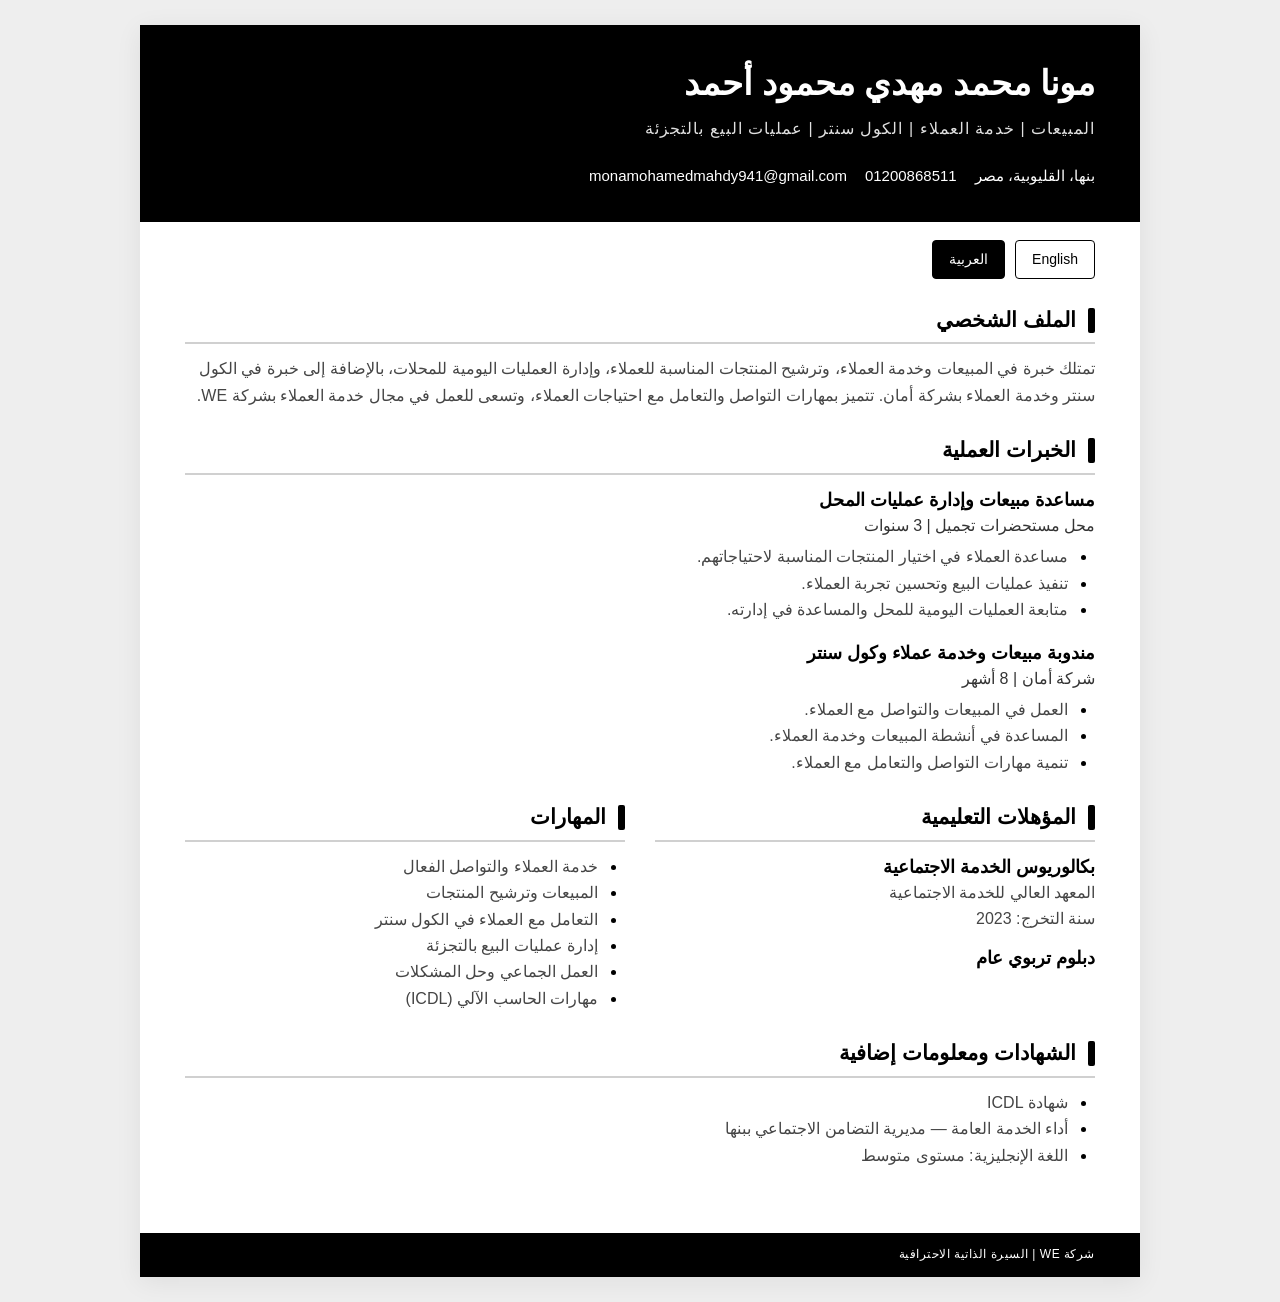
==== ar.html @ 0868259b "Create ar.html" ====
<!DOCTYPE html>
<html lang="ar" dir="rtl">
<head>
    <meta charset="UTF-8">
    <meta name="viewport" content="width=device-width, initial-scale=1.0">
    <meta name="description" content="السيرة الذاتية لمونا محمد مهدي محمود أحمد">
    <title>مونا محمد | السيرة الذاتية</title>
    <link rel="stylesheet" href="style.css">
</head>
<body>

<div class="cv">

    <header class="header">
        <h1>مونا محمد مهدي محمود أحمد</h1>
        <p class="job-title">
            المبيعات | خدمة العملاء | الكول سنتر | عمليات البيع بالتجزئة
        </p>

        <div class="contact">
            <span>بنها، القليوبية، مصر</span>
            <a href="tel:+201200868511" dir="ltr">01200868511</a>
            <a href="mailto:monamohamedmahdy941@gmail.com" dir="ltr">
                monamohamedmahdy941@gmail.com
            </a>
        </div>
    </header>

    <nav class="language-switch">
        <a href="index.html" lang="en">English</a>
        <a href="ar.html" class="active">العربية</a>
    </nav>

    <main class="content">

        <section class="section">
            <h2>الملف الشخصي</h2>
            <p class="profile">
                تمتلك خبرة في المبيعات وخدمة العملاء، وترشيح المنتجات
                المناسبة للعملاء، وإدارة العمليات اليومية للمحلات،
                بالإضافة إلى خبرة في الكول سنتر وخدمة العملاء بشركة أمان.
                تتميز بمهارات التواصل والتعامل مع احتياجات العملاء،
                وتسعى للعمل في مجال خدمة العملاء بشركة WE.
            </p>
        </section>

        <section class="section">
            <h2>الخبرات العملية</h2>

            <div class="experience">
                <h3>مساعدة مبيعات وإدارة عمليات المحل</h3>
                <p class="meta">محل مستحضرات تجميل | 3 سنوات</p>
                <ul>
                    <li>مساعدة العملاء في اختيار المنتجات المناسبة لاحتياجاتهم.</li>
                    <li>تنفيذ عمليات البيع وتحسين تجربة العملاء.</li>
                    <li>متابعة العمليات اليومية للمحل والمساعدة في إدارته.</li>
                </ul>
            </div>

            <div class="experience">
                <h3>مندوبة مبيعات وخدمة عملاء وكول سنتر</h3>
                <p class="meta">شركة أمان | 8 أشهر</p>
                <ul>
                    <li>العمل في المبيعات والتواصل مع العملاء.</li>
                    <li>المساعدة في أنشطة المبيعات وخدمة العملاء.</li>
                    <li>تنمية مهارات التواصل والتعامل مع العملاء.</li>
                </ul>
            </div>
        </section>

        <div class="columns">

            <section class="section education">
                <h2>المؤهلات التعليمية</h2>

                <div class="education-item">
                    <h3>بكالوريوس الخدمة الاجتماعية</h3>
                    <p class="details">المعهد العالي للخدمة الاجتماعية</p>
                    <p class="details">سنة التخرج: 2023</p>
                </div>

                <div class="education-item">
                    <h3>دبلوم تربوي عام</h3>
                </div>
            </section>

            <section class="section">
                <h2>المهارات</h2>
                <ul class="skills-list">
                    <li>خدمة العملاء والتواصل الفعال</li>
                    <li>المبيعات وترشيح المنتجات</li>
                    <li>التعامل مع العملاء في الكول سنتر</li>
                    <li>إدارة عمليات البيع بالتجزئة</li>
                    <li>العمل الجماعي وحل المشكلات</li>
                    <li>مهارات الحاسب الآلي (ICDL)</li>
                </ul>
            </section>

        </div>

        <section class="section">
            <h2>الشهادات ومعلومات إضافية</h2>
            <ul>
                <li>شهادة ICDL</li>
                <li>أداء الخدمة العامة — مديرية التضامن الاجتماعي ببنها</li>
                <li>اللغة الإنجليزية: مستوى متوسط</li>
            </ul>
        </section>

    </main>

    <footer class="footer">
        شركة WE | السيرة الذاتية الاحترافية
    </footer>

</div>

</body>
</html>
---- style.css ----
* {
    box-sizing: border-box;
    margin: 0;
    padding: 0;
}

:root {
    --navy: #000000;
    --purple: #000000;
    --text: #171717;
    --muted: #454545;
    --background: #ffffff;
    --line: #d0d0d0;
}

body {
    font-family: Arial, Tahoma, sans-serif;
    background: #eeeeee;
    color: var(--text);
    line-height: 1.65;
}

a {
    color: inherit;
    text-decoration: none;
}

a:hover {
    text-decoration: underline;
}

.cv {
    max-width: 1000px;
    margin: 25px auto;
    background: var(--background);
    min-height: 1200px;
    display: flex;
    flex-direction: column;
    box-shadow: 0 5px 25px #00000012;
}

.header {
    background: #000000;
    color: #ffffff;
    padding: 35px 45px 28px;
    border-bottom: 5px solid #000000;
}

.header h1 {
    font-size: clamp(22px, 3vw, 34px);
    line-height: 1.4;
    overflow-wrap: anywhere;
}

.job-title {
    color: #e0e0e0;
    margin-top: 8px;
    font-size: 16px;
    letter-spacing: 1px;
}

.contact {
    margin-top: 22px;
    display: flex;
    flex-wrap: wrap;
    gap: 5px 18px;
    font-size: 15px;
    color: #ffffff;
}

.contact a {
    overflow-wrap: anywhere;
}

.language-switch {
    display: flex;
    gap: 10px;
    padding: 18px 45px 0;
    flex-wrap: wrap;
}

.language-switch a {
    background: #ffffff;
    color: #000000;
    border: 1px solid #000000;
    padding: 7px 16px;
    border-radius: 4px;
    font-size: 14px;
}

.language-switch a.active,
.language-switch a:hover {
    background: #000000;
    color: #ffffff;
}

.content {
    padding: 24px 45px 40px;
    flex: 1;
}

.section {
    margin-bottom: 24px;
}

.section h2 {
    color: #000000;
    font-size: 21px;
    border-bottom: 2px solid #d0d0d0;
    padding-bottom: 5px;
    margin-bottom: 12px;
    display: flex;
    align-items: center;
    gap: 12px;
}

.section h2::before {
    content: "";
    display: block;
    width: 7px;
    height: 25px;
    border-radius: 2px;
    background: #000000;
    flex-shrink: 0;
}

.profile,
.details {
    color: #454545;
}

.experience {
    margin-bottom: 16px;
}

.experience h3,
.education h3 {
    color: #000000;
    font-size: 18px;
    line-height: 1.45;
}

.meta {
    color: #333333;
    margin-bottom: 5px;
}

ul {
    padding-inline-start: 25px;
    color: #454545;
}

li {
    padding-inline-start: 2px;
}

li::marker {
    color: #000000;
}

.columns {
    display: grid;
    grid-template-columns: 1fr 1fr;
    gap: 30px;
}

.education-item {
    margin-bottom: 12px;
}

.skills-list {
    list-style-type: disc;
}

.footer {
    background: #000000;
    color: #ffffff;
    padding: 12px 45px;
    font-size: 12px;
    letter-spacing: 0.5px;
    margin-top: auto;
}

[dir="rtl"] {
    text-align: right;
}

[dir="rtl"] .contact {
    direction: rtl;
}

@media (max-width: 600px) {
    .cv {
        margin: 0;
        min-height: 100vh;
    }

    .header {
        padding: 26px 20px 22px;
    }

    .header h1 {
        font-size: 23px;
    }

    .job-title {
        font-size: 13px;
        letter-spacing: 0;
    }

    .contact {
        font-size: 13px;
        flex-direction: column;
        gap: 5px;
    }

    .language-switch {
        padding: 16px 20px 0;
    }

    .content {
        padding: 22px 20px 30px;
    }

    .columns {
        grid-template-columns: 1fr;
        gap: 0;
    }

    .section h2 {
        font-size: 19px;
    }

    .footer {
        padding: 12px 20px;
    }
}

@media print {
    body {
        background: #ffffff;
    }

    .cv {
        margin: 0;
        box-shadow: none;
        min-height: auto;
    }

    .language-switch {
        display: none;
    }

    .header,
    .footer {
        print-color-adjust: exact;
        -webkit-print-color-adjust: exact;
    }
}
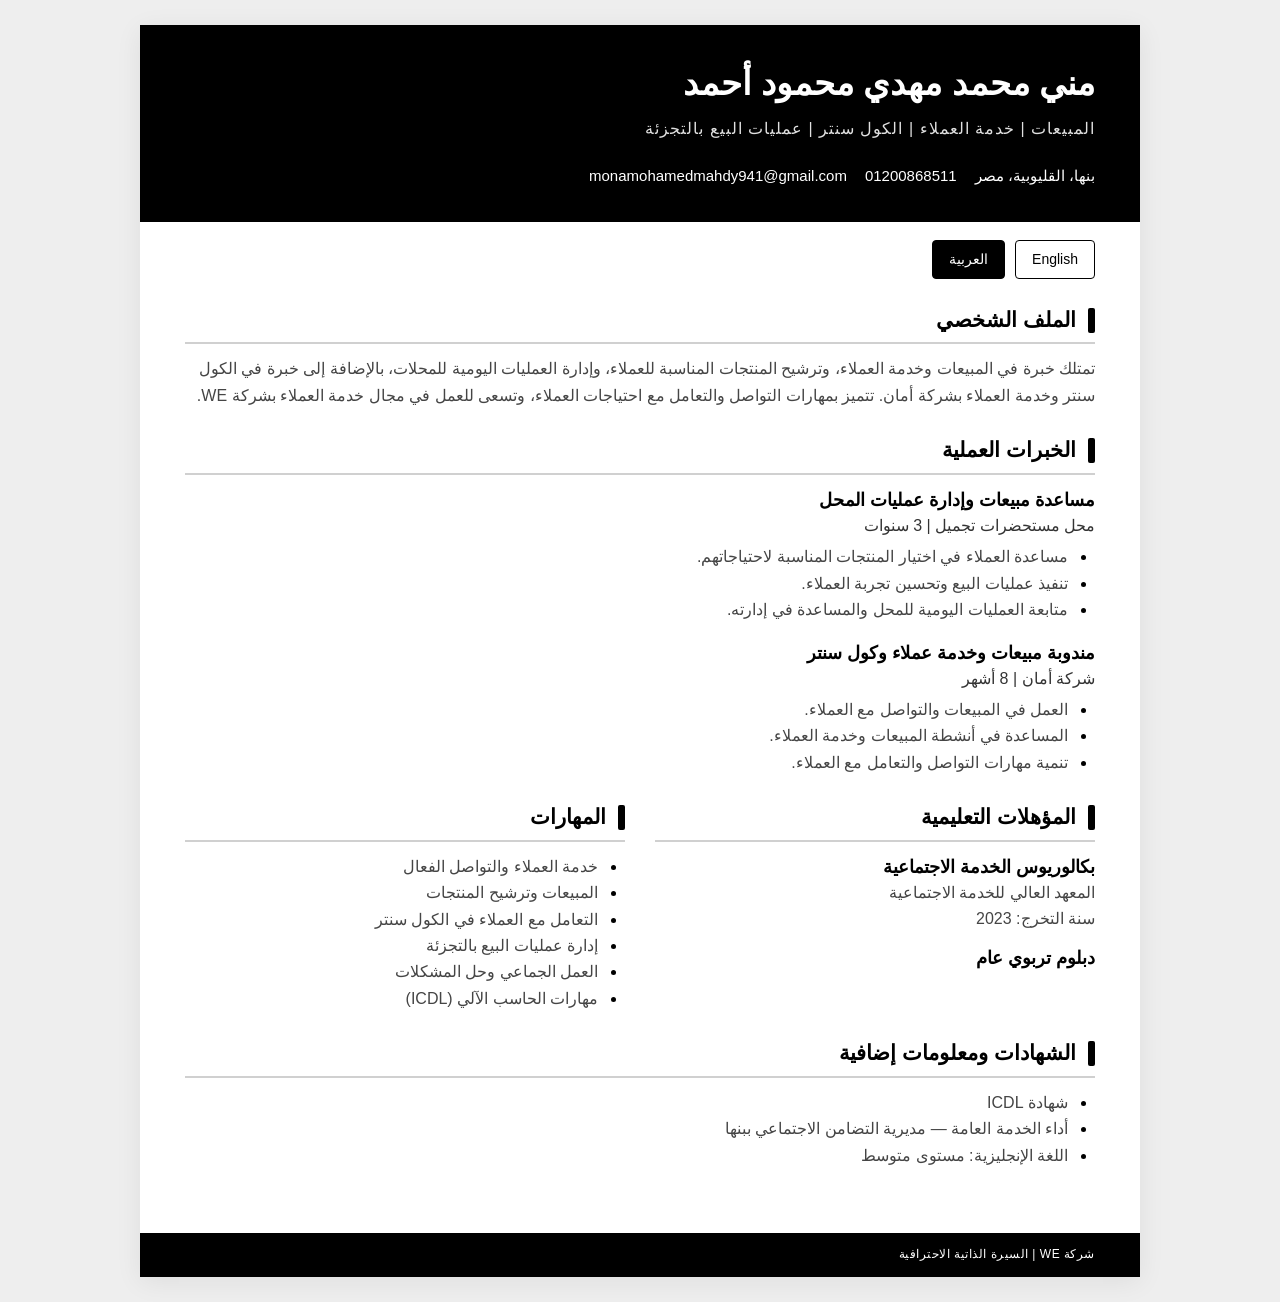
==== commit a79d61d9: "Update ar.html" ====
--- a/ar.html
+++ b/ar.html
@@ -4,8 +4,8 @@
 <head>
     <meta charset="UTF-8">
     <meta name="viewport" content="width=device-width, initial-scale=1.0">
-    <meta name="description" content="السيرة الذاتية لمونا محمد مهدي محمود أحمد">
-    <title>مونا محمد | السيرة الذاتية</title>
+    <meta name="description" content="السيرة الذاتية لمني محمد مهدي محمود أحمد">
+    <title>مني محمد | السيرة الذاتية</title>
     <link rel="stylesheet" href="style.css">
 </head>
 <body>
@@ -13,7 +13,7 @@
 <div class="cv">
 
     <header class="header">
-        <h1>مونا محمد مهدي محمود أحمد</h1>
+        <h1>مني محمد مهدي محمود أحمد</h1>
         <p class="job-title">
             المبيعات | خدمة العملاء | الكول سنتر | عمليات البيع بالتجزئة
         </p>
